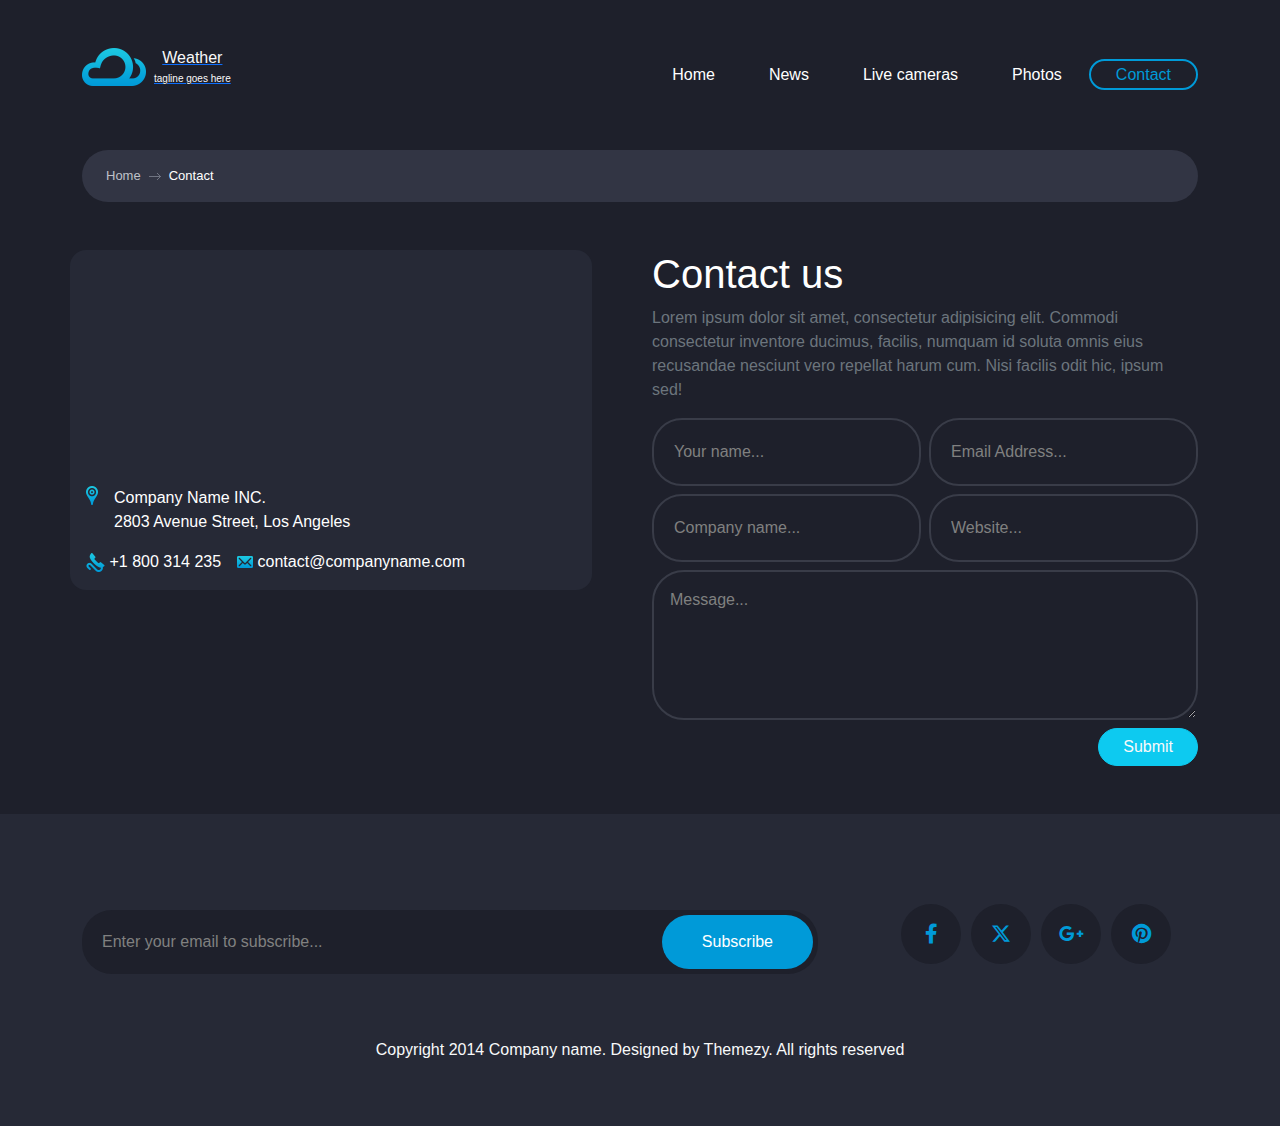
==== contact.html @ 8eec371e "first commit" ====
<!DOCTYPE html>
<html lang="en">

<head>
  <meta charset="UTF-8">
  <meta name="viewport" content="width=device-width, initial-scale=1.0">
  <title>contact</title>
  <!-- Start Google Fonts -->
  <link
    href="https://fonts.googleapis.com/css2?family=Titillium+Web:ital,wght@0,200;0,300;0,400;0,600;0,700;0,900;1,200;1,300;1,400;1,600;1,700&display=swap"
    rel="stylesheet">
  <!-- Start FontAwesome -->
  <link rel="stylesheet" href="./css/all.min.css">
  <!-- Start BootStrap  -->
  <link rel="stylesheet" href="./css/bootstrap.min.css">
  <!-- Start Main Stylesheet  -->
  <link rel="stylesheet" href="./css/mainStyle.css">
</head>

<body>

  <nav class="navbar navbar-expand-lg py-5">
    <div class="container d-flex align-items-center justify-content-between">
      <a href="./index.html">
        <div class="d-flex align-items-start">
          <img class="pe-2" src="./imges/logo.png" alt="weather logo">
          <div class="text-light text-center">
            <h1 class="mb-1">Weather</h1>
            <p class="headP">tagline goes here</p>
          </div>
        </div>
      </a>
      <button class="navbar-toggler" type="button" data-bs-toggle="collapse" data-bs-target="#navbarSupportedContent" aria-controls="navbarSupportedContent" aria-expanded="false" aria-label="Toggle navigation">
        <span><i class="fa fa-bars"></i></span>
      </button>
      <div class="collapse navbar-collapse justify-content-end" id="navbarSupportedContent">
        <ul class="navbar-nav list-unstyled d-flex text-center">
          <li class="px-2 nav-item p-4 p-lg-0"><a href="./index.html" class="text-decoration-none ">Home</a></li>
          <li class="px-2 nav-item p-4 p-lg-0"><a href="#" class="text-decoration-none">News</a></li>
          <li class="px-2 nav-item p-4 p-lg-0"><a href="#" class="text-decoration-none">Live cameras</a></li>
          <li class="px-2 nav-item p-4 p-lg-0"><a href="#" class="text-decoration-none">Photos</a></li>
          <li class="px-2 nav-item p-4 p-lg-0"><a href="./contact.html" class="text-decoration-none current">Contact</a></li>
        </ul>
      </div>
    </div>
  </nav>
  <main class="contact">
    <div class="container pb-5">
      <div class="text-white d-flex py-3 px-4 rounded-5 Breadcrumb">
        <a href="./index.html" class="homeAnchor">Home<img class="ms-2" src="./imges/arrow-gray.png"
            alt="arrow-gray"></a>
        <p class="mb-0 ms-2">Contact</p>
      </div>
      <div class="row text-white mt-5">
        <div class="col-12 col-lg-6 ps-lg-0 pt-lg-0 p-lg-5 mb-5 mb-lg-0">
          <div class="secondSectionBottomBg  rounded-4 p-3">
            <div class="iframeTag"></div>
          <div class="card-title">
            <div class="d-flex align-items-start mb-3">
              <img src="./imges/icon-marker.png" alt="">
              <div class="ms-3">
                <p class="mb-0">Company Name INC.</p>
                <p class="mb-0">2803 Avenue Street, Los Angeles</p>
              </div>
            </div>
            <div class="d-flex">
              <div class="d-flex align-items-center">
                <a href="#" class="text-decoration-none text-white">
                  <img src="./imges/./icon-phone.png" alt="">
                  +1 800 314 235
                </a>
              </div>
              <div class="d-flex align-items-center ms-3">
                  
                <a href="#" class="text-decoration-none text-white">
                  <img src="./imges/./icon-envelope.png" alt="">
                  contact@companyname.com
                </a>
          </div>
              </div>
            </div>
          </div>
        </div>
        <div class="col-12 col-lg-6 contact-form">
<div class="">
  <h2 class="h1 mb-2">Contact us</h2>
  <p class="text-secondary">
    Lorem ipsum dolor sit amet, consectetur adipisicing elit. Commodi consectetur inventore ducimus, facilis,
    numquam id soluta omnis eius recusandae nesciunt vero repellat harum cum. Nisi facilis odit hic, ipsum sed!
  </p>
  <div class="d-lg-flex mb-2">
  <input class="form-control mb-3 mb-lg-0" placeholder="Your name..." type="text">
  <input class="form-control mb-3 mb-lg-0 ms-lg-2" placeholder="Email Address..." type="text">
  </div>
  <div class="d-lg-flex mb-2">
  <input class="form-control mb-3 mb-lg-0" placeholder="Company name..." type="text">
  <input class="form-control mb-3 mb-lg-0 ms-lg-2" placeholder="Website..." type="text">
  </div>
  <textarea class="form-control rounded-5 p-3 mb-2 text-area" placeholder="Message..." name="" id=""></textarea>
  <button class="btn btn-info text-light px-4 rounded-5 d-block ms-auto">Submit</button>
</div>
        </div>
      </div>
    </div>
  </main>
  <footer>
    <div class="container py-5">
      <div class="row justify-content-between align-items-center">
        <div class="col-12 text-center col-lg-8 ">
          <form class="position-relative  my-5">
            <input placeholder="Enter your email to subscribe..." type="text">
            <input type="button" value="Subscribe">
          </form>
        </div>
        <div class="col-12 col-lg-4 socialIcons">
          <ul class="d-flex justify-content-center">
            <li><a class="text-decoration-none" href="#"><i class="fa-brands fa-facebook-f"></i></a></li>
            <li><a class="text-decoration-none" href="#"><i class="fa-brands fa-x-twitter"></i></a></li>
            <li><a class="text-decoration-none" href="#"><i class="fa-brands fa-google-plus-g"></i></a></li>
            <li><a class="text-decoration-none" href="#"><i class="fa-brands fa-pinterest"></i></a></li>
          </ul>
        </div>
      </div>
      <p class="text-light text-center pt-3">Copyright 2014 Company name. Designed by Themezy. All rights reserved</p>
    </div>
  </footer>
  <!-- start BootStrap js  -->
  <script src="./js/bootstrap.bundle.min.js"></script>
</body>

</html>
---- css/mainStyle.css ----
/* Fonts Google */
@import url('https://fonts.googleapis.com/css2?family=Open+Sans:wght@300;400;500;600;700;800&family=Roboto:wght@100;300;400;500;700;900&display=swap');


/* Start Global */
body {
  font-family: Helvetica, 'Roboto','Open Sans', sans-serif;

}

:root {
  --mainColor :#1E202B;
  --secColor:#323544;
}
h1 {
  font-size: 16px;
}
.headP {
  font-size: 10px;
}
/* Start navbBar */
nav {
  background-color: var(--mainColor);
}
nav ul li a {
  padding: 5px 25px;
    border: 2px solid transparent;
    border-radius: 30px;
    color: white;
    -webkit-transition: 0.3s ease;
    transition: 0.3s ease;
    font-weight: 400;
}

nav ul li a.current {
    color: #009ad8;
}
@media screen and (min-width: 992px) {
  nav ul li a.current {
    border-color: #009ad8;
      color: #009ad8;
  }
  nav ul li a:hover {
    border-color: #009ad8;
    color: #009ad8;
  }
}
@media screen and (max-width:991px) {
  .navbar ul {
    background-color: var(--secColor);
    border-radius: 30px;
    margin-top: 15px;
  }
  .navbar ul li:not(:last-child) {
    border-bottom: #828aa369 1px solid;
  }
}

/* End navBar */

/* Start Main */
main.index {
  background-color: var(--mainColor);
  background-image: url("../imges/1.png");
  background-repeat: no-repeat;
  background-position: top;
}

  input[type="search"] {
  width: 100%;
  padding: 20px 50px 20px 20px;
  background: #1e202b;
  color: white;
  border-radius: 30px ;
  outline: none;
  border: none;
}
  input[type="text"] {
  width: 100%;
  padding: 20px 50px 20px 20px;
  background: #1e202b;
  color: white;
  border-radius: 30px ;
  outline: none;
  border: none;
}

  input[type="button"] {
  position: absolute;
  top: 5px;
  right: 5px;
  bottom: 5px;
  padding: 0 40px;
  border: none;
    background: #009ad8;
    border-radius: 30px;
    color: white;
}

.temp-fs {
  font-size: 90px;
  font-weight: 700;
  margin-right: 30px;
}

.firstSectionTopBg{
background-color: #2D303D;
}
.firstSectionBottomBg{
  background-color: #323544;

}
.secondSectionTopBg{
  background-color:#222530 ;

}
.secondSectionBottomBg{
  background-color: #262936;

}
.thirdSectionTopBg{
  background-color: #2D303D;

}
.thirdSectionBottomBg{
  background-color: #323544;

}

.border-radiousTop {
  border-top-left-radius: 10px;
}
.border-radiousTopright {
  border-top-right-radius: 10px;
}
.border-radiousbottom {
  border-bottom-left-radius: 10px;
}
.border-radiousbBottomright {
  border-bottom-right-radius: 10px;
}

footer {
  background-color: #262936;


}
.socialIcons ul li {
  display: inline-block;

  margin: 0 5px;
  cursor: pointer;
}
.socialIcons ul li a {
  background: #1e202b;
  border-radius: 50%;
  display: flex;
  justify-content: center;
  align-items: center;
  width: 40px;
  height: 40px;
  color: #009ad8;
  -webkit-transition: 0.3s ease;
  transition: 0.3s ease;
  font-size: 20px;
  padding: 30px 30px;
}

.socialIcons ul li:hover a {
  background: #009ad8;
  color: white;
}

/* Start Contact */

main.contact {
  background-color: var(--mainColor);
}

.Breadcrumb {
  background-color: var(--secColor);
  font-size: 13px;
}

a.homeAnchor  {
  color :#BFC1C8;
  text-decoration: none;
  padding: 0;
}

.homeAnchor:hover {
  text-decoration: underline !important;
}

.iframeTag {
  height: 220px;
}

.contact-form .text-area {
  min-height: 150px;
}

::placeholder {
  color: gray !important;
}
.contact-form input:focus {
  background-color: transparent;
  box-shadow: none;
  border-color: #009ad8;
  caret-color: white;
}
.contact-form input:hover {
  border-color: #009ad8;
}
.contact-form input {
  border: 2px solid #393c48;
}
.contact-form textarea:focus {
  background-color: transparent;
  box-shadow: none;
  border-color: #009ad8;
  caret-color: white;
}
.contact-form textarea:hover {
  border-color: #009ad8;
}
.contact-form textarea {
  background-color: transparent;
  border: 2px solid #393c48;
}

.secondSectionBottomBg img {
  vertical-align: middle;
}


.navbar-toggler {
  background: none;
    border: 2px solid transparent;
    color: white;
    border-radius: 40px;
    padding: 20px;
    -webkit-transition: 0.3s ease;
    transition: 0.3s ease;
    display: inline-block;
    outline: none;
}
.navbar-toggler:hover {
  border-color: #009ad8;
  color: #009ad8;
} 
.navbar-toggler:focus {
  text-decoration: none;
  outline: 0;
  box-shadow: none;
}
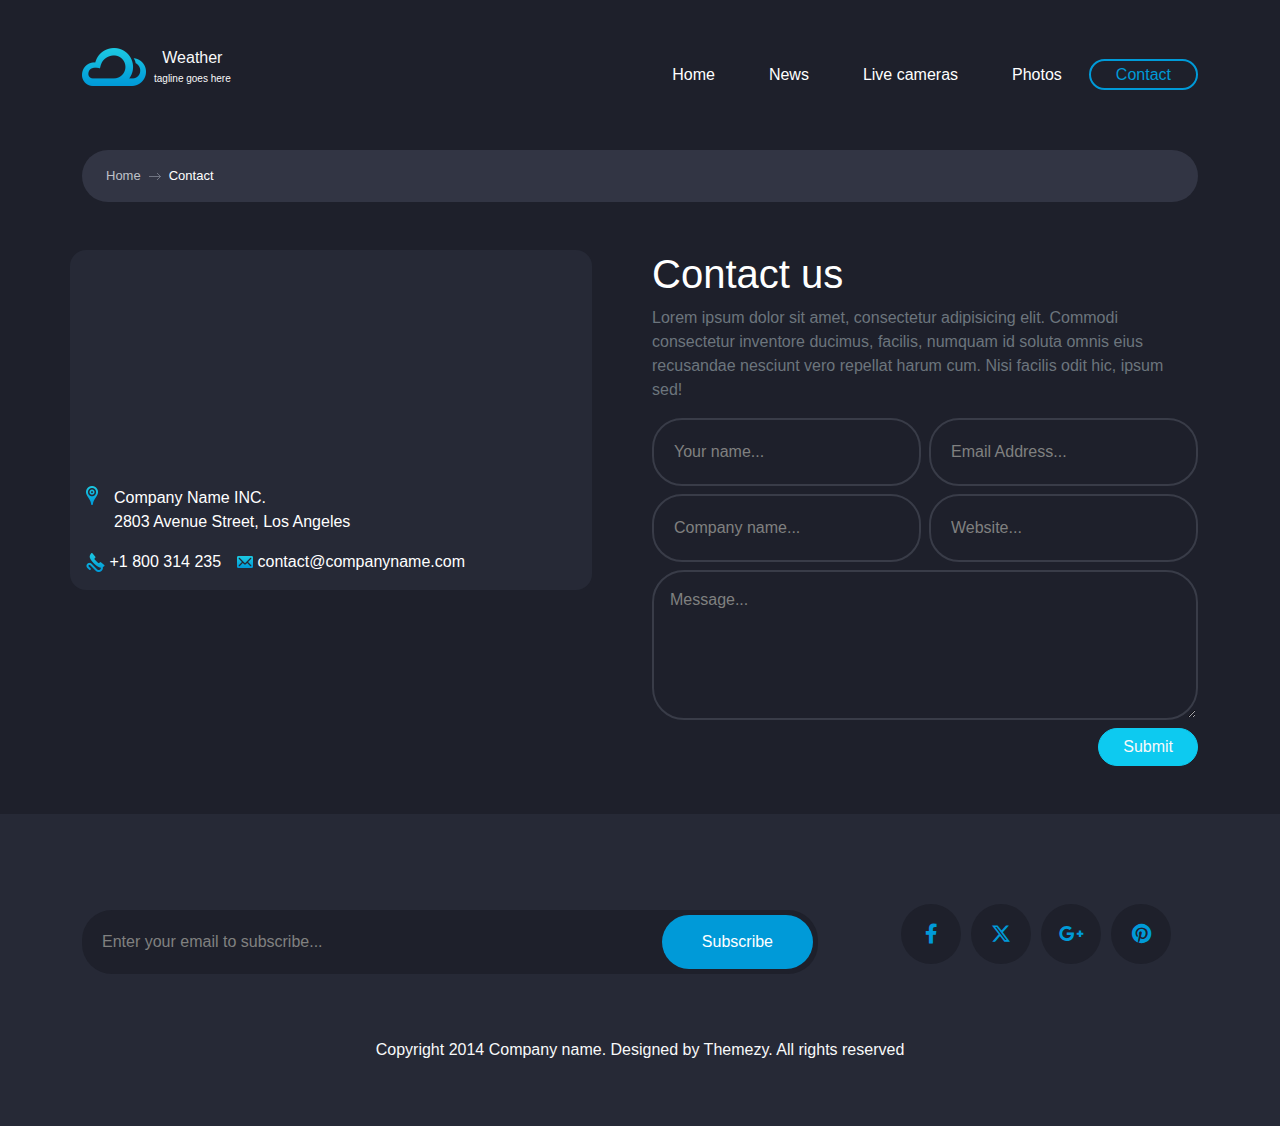
==== commit 7c3e5e09: "add nav link" ====
--- a/contact.html
+++ b/contact.html
@@ -21,7 +21,7 @@
 
   <nav class="navbar navbar-expand-lg py-5">
     <div class="container d-flex align-items-center justify-content-between">
-      <a href="./index.html">
+      <a href="./index.html" class="text-decoration-none">
         <div class="d-flex align-items-start">
           <img class="pe-2" src="./imges/logo.png" alt="weather logo">
           <div class="text-light text-center">
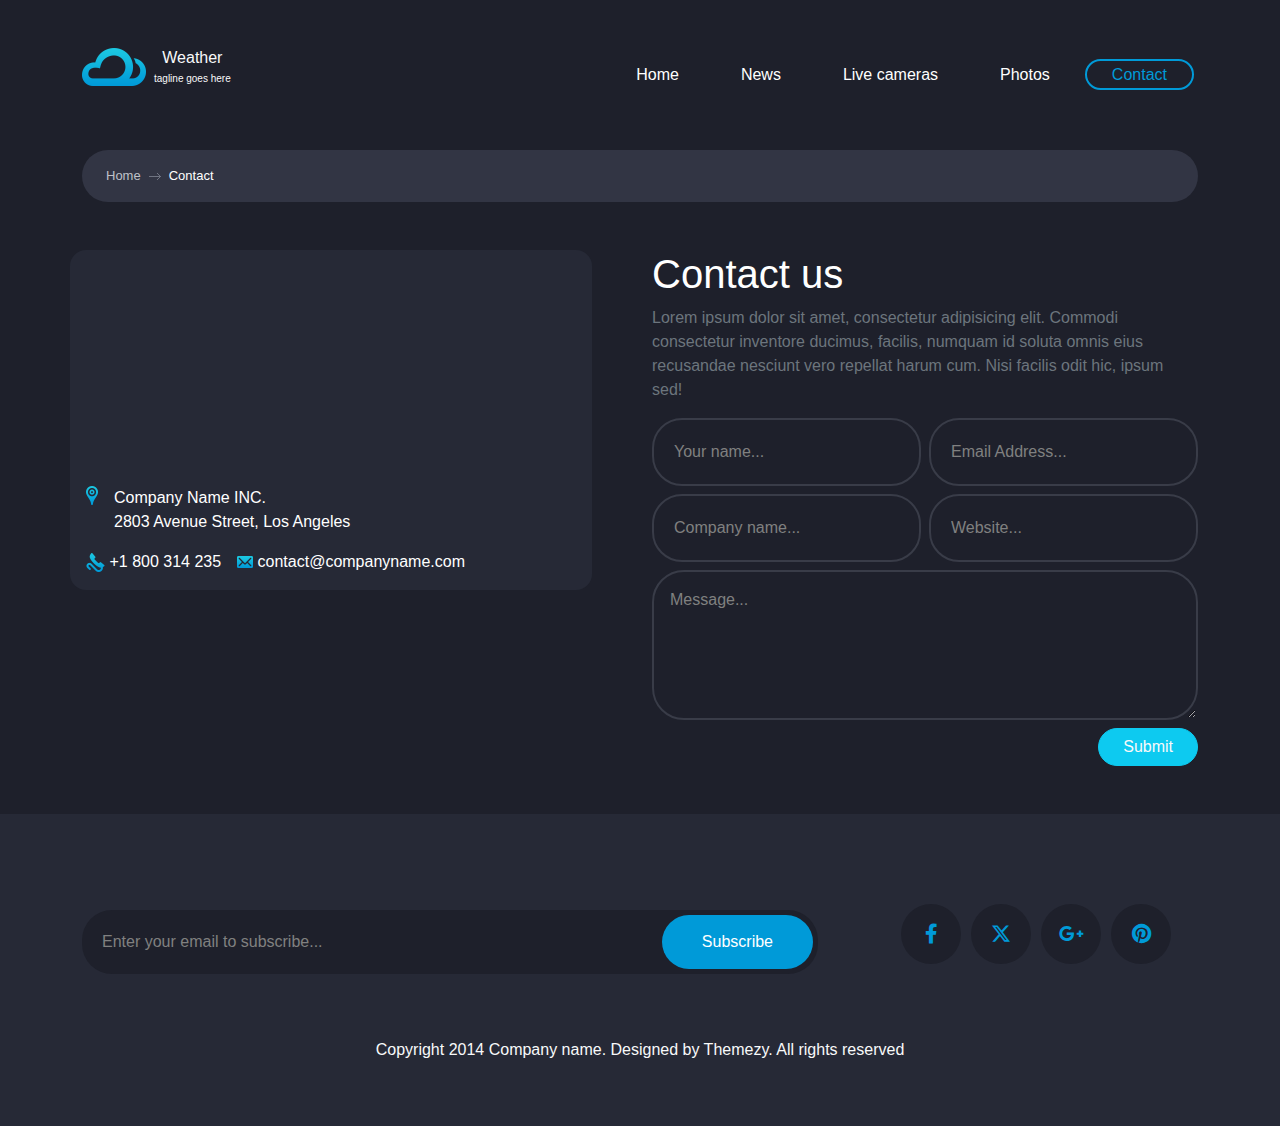
==== commit 7ee3037f: "last edit v1" ====
--- a/contact.html
+++ b/contact.html
@@ -35,11 +35,11 @@
       </button>
       <div class="collapse navbar-collapse justify-content-end" id="navbarSupportedContent">
         <ul class="navbar-nav list-unstyled d-flex text-center">
-          <li class="px-2 nav-item p-4 p-lg-0"><a href="./index.html" class="text-decoration-none ">Home</a></li>
-          <li class="px-2 nav-item p-4 p-lg-0"><a href="#" class="text-decoration-none">News</a></li>
-          <li class="px-2 nav-item p-4 p-lg-0"><a href="#" class="text-decoration-none">Live cameras</a></li>
-          <li class="px-2 nav-item p-4 p-lg-0"><a href="#" class="text-decoration-none">Photos</a></li>
-          <li class="px-2 nav-item p-4 p-lg-0"><a href="./contact.html" class="text-decoration-none current">Contact</a></li>
+          <li class="px-2 mx-lg-1 nav-item p-4 p-lg-0"><a href="./index.html" class="text-decoration-none ">Home</a></li>
+          <li class="px-2 mx-lg-1 nav-item p-4 p-lg-0"><a href="#" class="text-decoration-none">News</a></li>
+          <li class="px-2 mx-lg-1 nav-item p-4 p-lg-0"><a href="#" class="text-decoration-none">Live cameras</a></li>
+          <li class="px-2 mx-lg-1 nav-item p-4 p-lg-0"><a href="#" class="text-decoration-none">Photos</a></li>
+          <li class="px-2 mx-lg-1 nav-item p-4 p-lg-0"><a href="./contact.html" class="text-decoration-none current">Contact</a></li>
         </ul>
       </div>
     </div>
